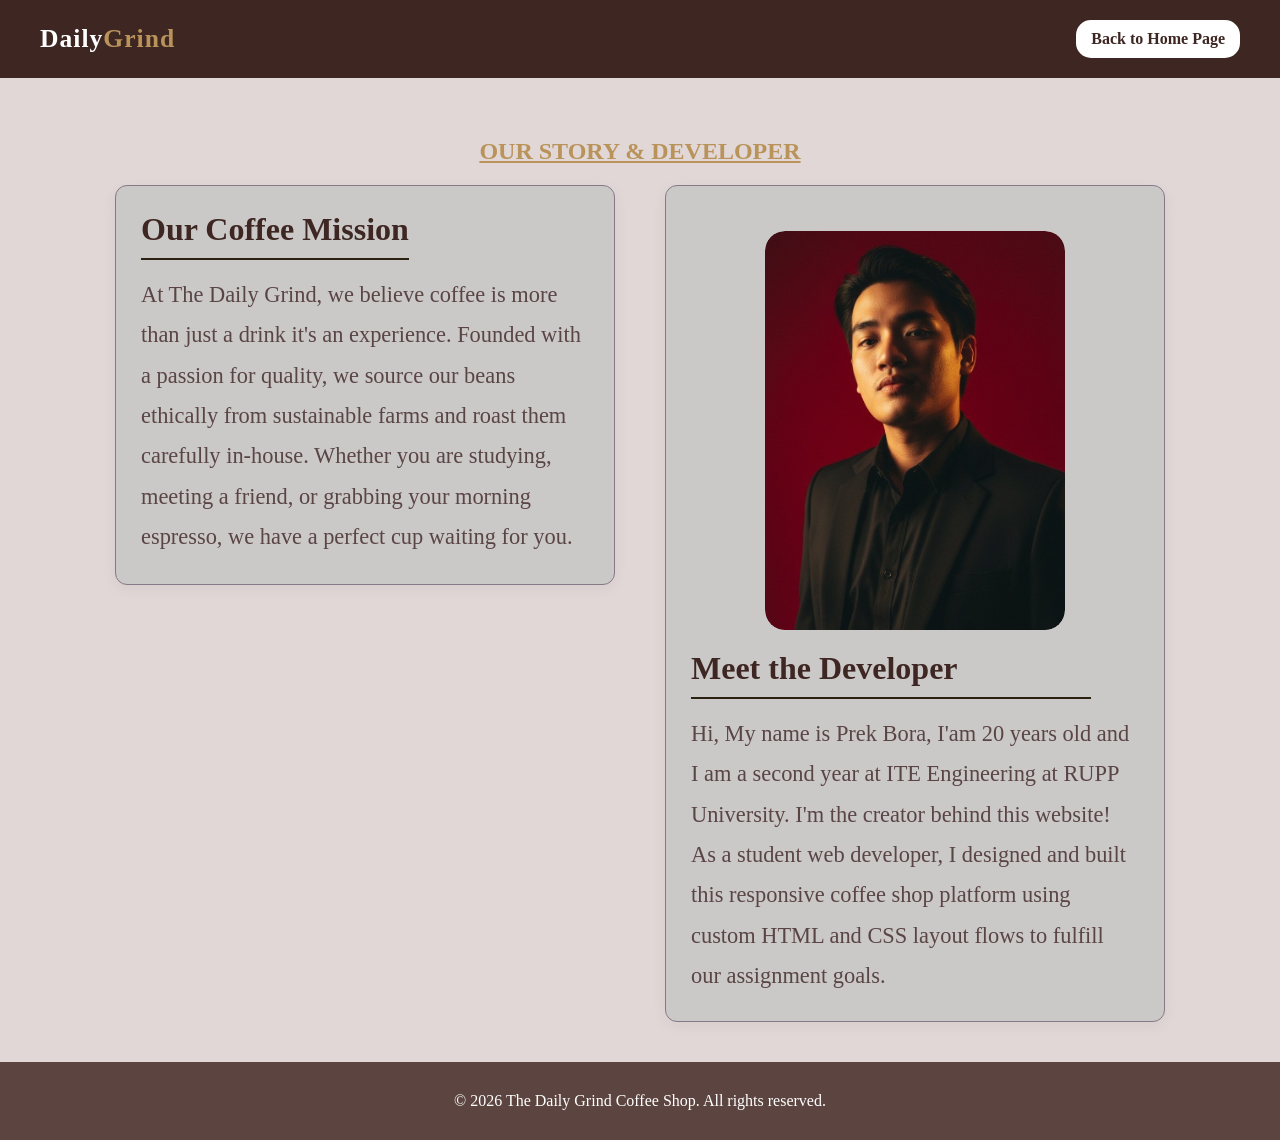
==== about.html @ 1106ec8e "Initial commit" ====
<!DOCTYPE html>
<html lang="en">
<head>
    <meta charset="UTF-8">
    <meta name="viewport" content="width=device-width, initial-scale=1.0">
    <title>About Us & Developer | The Daily Grind</title>
    <link rel="stylesheet" href="/file/about.css">
</head>
<body>

    <nav class="navbar">
        <div class="logo">Daily<span>Grind</span></div>
        <a href="idax.html" class="button">Back to Home Page</a>
    </nav>

    <section class="about-page-main">
        <div class="container">
            <h2 class="section-title">OUR STORY & DEVELOPER</h2>

            <div class="about-wrapper">

                <div class="about-box mission-box">
                    <h3>Our Coffee Mission</h3>
                    <p>At The Daily Grind, we believe coffee is more than just a drink it's an experience. Founded with a passion for quality, we source our beans ethically from sustainable farms and roast them carefully in-house. Whether you are studying, meeting a friend, or grabbing your morning espresso, we have a perfect cup waiting for you.</p>
                </div>

                <div class="about-box developer-box">
                    <div class="developer-image">
                        <img src="/image/photo_2026-06-18_13-55-02.jpg" alt="Developer Photo">
                    </div>
                    <h3 class="title-img">Meet the Developer</h3>
                    <p class="text-img">Hi, My name is Prek Bora, I'am 20 years old and I am a second year at ITE Engineering at RUPP University. I'm the creator behind this website! As a student web developer, I designed and built this responsive coffee shop platform using custom HTML and CSS layout flows to fulfill our assignment goals.</p>
                </div>

            </div>
        </div>
    </section>

    <footer>
        <p>&copy; 2026 The Daily Grind Coffee Shop. All rights reserved.</p>
    </footer>

</body>
</html>
---- file/about.css ----
*{
    margin: 0;
    padding: 0;
    box-sizing: border-box;
}
.container{
    max-width: 1200px;
    width: 100%;
    margin: auto;
}

/* Navbar */
.navbar{
    display: flex;
    justify-content: space-between;
    align-items: center;
    background-color: #3e2723;
    padding: 20px 40px;
    position: sticky;
    top: 0;
    z-index: 1000;
}

.navbar .logo{
    color: #fff;
    font-size: 1.6rem;
    font-weight: 700;
    letter-spacing: 1px;
}

.navbar .logo span{
    color: #b9935a;
}

.button{
    background-color: #fff;
    padding: 10px 15px;
    border-radius: 15px;
    text-decoration: none;
    color: #3e2723;
    font-weight: 600;
    cursor: pointer;
   
}

.button:hover{
    background-color: rgb(139, 144, 140);
    transition: 0.3s;
}

/* About Section */
.about-page-main{
    background-color: #e1d7d6;
    padding: 40px;
    min-height: 100vh;
}

.section-title{
    text-align: center;
    font-size: 1.5rem;
    color: #b9935a;
    text-decoration: underline;
    margin: 20px 10px;
}

.about-wrapper{
    display: flex;
    justify-content: center;
    align-items: stretch;
    gap: 50px;
    flex-wrap: wrap;
}

/* Mission Box */
.mission-box{
    flex: 1 1 500px;
    max-width: 500px;
    height: 400px;
    border: 1px solid #867a89;
    border-radius: 12px;
    padding: 25px;
    box-shadow: 0 4px 15px rgba(0,0,0,0.05);
    background: #cbc8c8;
}

/* Developer Box */
.developer-box{
    flex: 1 1 280px;
    max-width: 500px;
    border: 1px solid #867a89;
    border-radius: 12px;
    padding: 25px;
    box-shadow: 0 4px 15px rgba(0,0,0,0.05);
    background: #cbc8c8;
}

.about-box h3{
    font-size: 2rem;
    color: #3e2723;
    border-bottom: 2px solid #2a2111;
    padding-bottom: 10px;
    display: inline-block;
    margin-bottom: 15px;
}

.about-box p{
    font-size: 1.4rem;
    color: rgb(90, 69, 69);
    line-height: 1.8;
}

.title-img{
    width: 100%;
    max-width: 400px;
    margin-bottom: 15px;
}

.text-img{
    width: 100%;
    color: #b9935a;
}

.developer-image{
    width: 100%;
    max-width: 300px;
    margin: 20px auto;
    border-radius: 20px;
    overflow: hidden;
}

.developer-image img{
    width: 100%;
    display: block;
    border-radius: 20px;
}

/* Footer */
footer{
    background-color: #5c4541;
    color: #fff;
    text-align: center;
    padding: 30px 20px;
    font-size: 1rem;
}

/* Tablet */
@media (max-width: 768px){

    .navbar{
        padding: 15px 20px;
    }

    .section-title{
        font-size: 1.3rem;
    }

    .about-page-main{
        padding: 25px;
    }

    .about-box h3{
        font-size: 1.7rem;
    }

    .about-box p{
        font-size: 1rem;
    }
    
    .about-wrapper{
        gap: 25px;
    }
    
    .about-wrapper{
        gap: 25px;
    }
     .developer-box{
        flex: 1 1 100%;
        max-width: 100%;
    }

}

/* Mobile */
@media (max-width: 576px){

    .navbar{
        flex-direction: column;
        gap: 15px;
        text-align: center;
    }

    .navbar .logo{
        font-size: 1.4rem;
    }

    .button{
        width: 100%;
        max-width: 200px;
    }

    .about-page-main{
        padding: 15px;
    }

    .section-title{
        font-size: 1.1rem;
    }

    .about-box h3{
        font-size: 1.4rem;
    }

    .about-box p{
        font-size: 0.95rem;
    }

    .mission-box, .developer-box{
        min-width: 100%;
        max-width: 100%;
    }
}
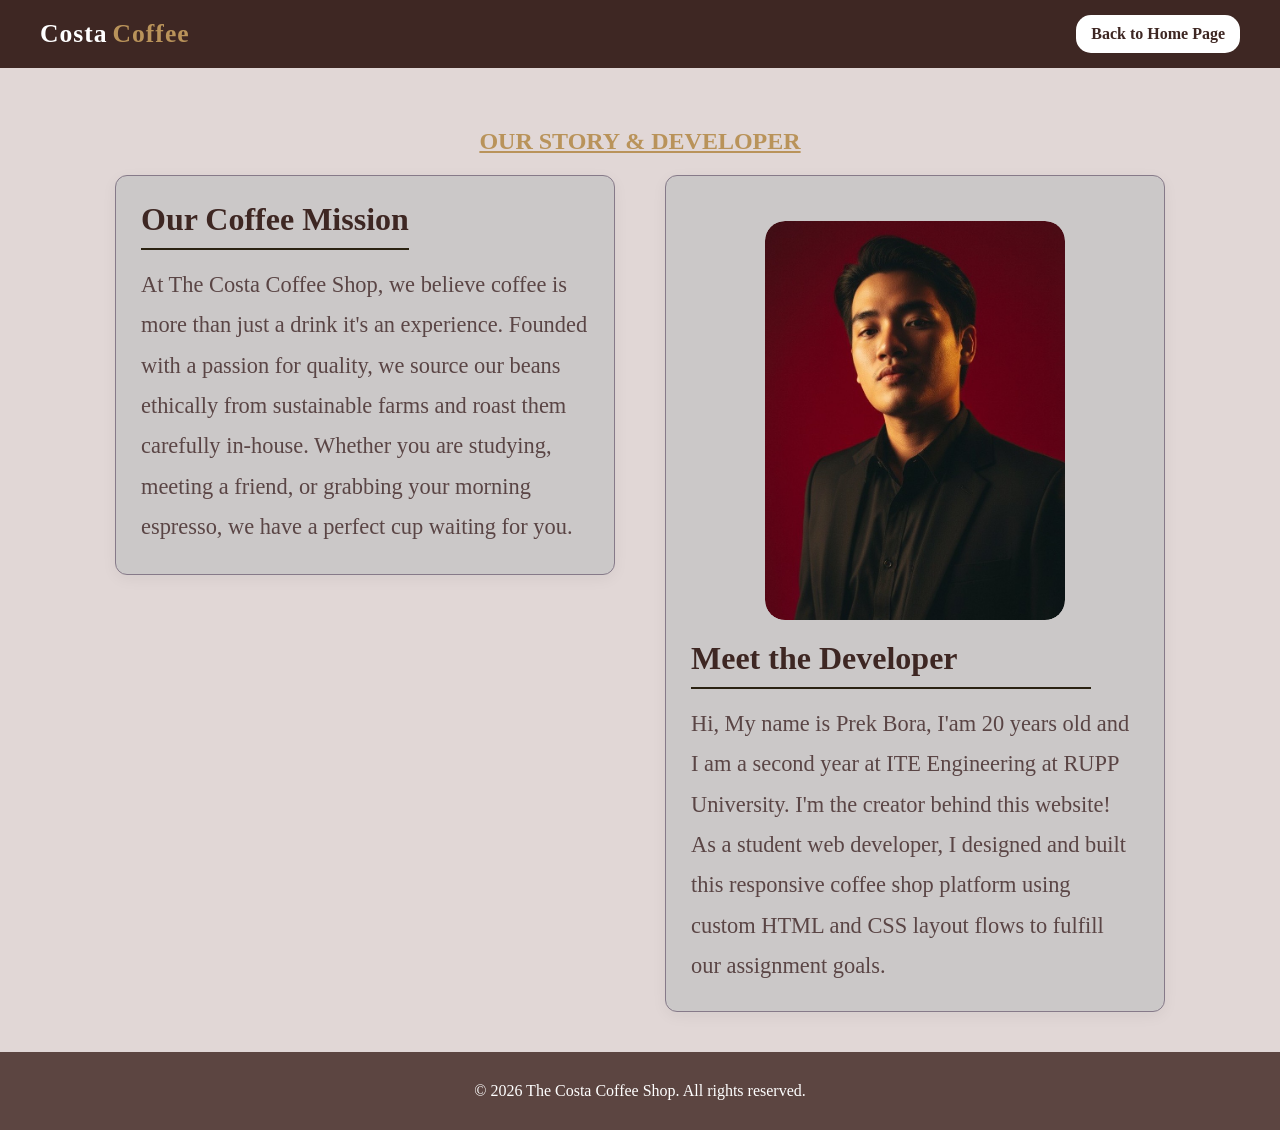
==== commit 6faccae6: "last update" ====
--- a/about.html
+++ b/about.html
@@ -3,14 +3,14 @@
 <head>
     <meta charset="UTF-8">
     <meta name="viewport" content="width=device-width, initial-scale=1.0">
-    <title>About Us & Developer | The Daily Grind</title>
-    <link rel="stylesheet" href="/file/about.css">
+    <title>About Costa Coffee</title>
+    <link rel="stylesheet" href="file/about.css">
 </head>
 <body>
 
     <nav class="navbar">
-        <div class="logo">Daily<span>Grind</span></div>
-        <a href="idax.html" class="button">Back to Home Page</a>
+        <div class="logo">Costa<span>Coffee</span></div>
+        <a href="index.html" class="button">Back to Home Page</a>
     </nav>
 
     <section class="about-page-main">
@@ -21,12 +21,12 @@
 
                 <div class="about-box mission-box">
                     <h3>Our Coffee Mission</h3>
-                    <p>At The Daily Grind, we believe coffee is more than just a drink it's an experience. Founded with a passion for quality, we source our beans ethically from sustainable farms and roast them carefully in-house. Whether you are studying, meeting a friend, or grabbing your morning espresso, we have a perfect cup waiting for you.</p>
+                    <p>At The Costa Coffee Shop, we believe coffee is more than just a drink it's an experience. Founded with a passion for quality, we source our beans ethically from sustainable farms and roast them carefully in-house. Whether you are studying, meeting a friend, or grabbing your morning espresso, we have a perfect cup waiting for you.</p>
                 </div>
 
                 <div class="about-box developer-box">
                     <div class="developer-image">
-                        <img src="/image/photo_2026-06-18_13-55-02.jpg" alt="Developer Photo">
+                        <img src="image/photo_2026-06-18_13-55-02.jpg" alt="Developer Photo">
                     </div>
                     <h3 class="title-img">Meet the Developer</h3>
                     <p class="text-img">Hi, My name is Prek Bora, I'am 20 years old and I am a second year at ITE Engineering at RUPP University. I'm the creator behind this website! As a student web developer, I designed and built this responsive coffee shop platform using custom HTML and CSS layout flows to fulfill our assignment goals.</p>
@@ -37,7 +37,7 @@
     </section>
 
     <footer>
-        <p>&copy; 2026 The Daily Grind Coffee Shop. All rights reserved.</p>
+        <p>&copy; 2026 The Costa Coffee Shop. All rights reserved.</p>
     </footer>
 
 </body>
--- a/file/about.css
+++ b/file/about.css
@@ -15,10 +15,9 @@
     justify-content: space-between;
     align-items: center;
     background-color: #3e2723;
-    padding: 20px 40px;
+    padding: 15px 40px;
     position: sticky;
     top: 0;
-    z-index: 1000;
 }
 
 .navbar .logo{
@@ -30,6 +29,7 @@
 
 .navbar .logo span{
     color: #b9935a;
+    padding:0 5px;
 }
 
 .button{
@@ -71,7 +71,7 @@
     flex-wrap: wrap;
 }
 
-/* Mission Box */
+/* Mission Box------------------------ */
 .mission-box{
     flex: 1 1 500px;
     max-width: 500px;
